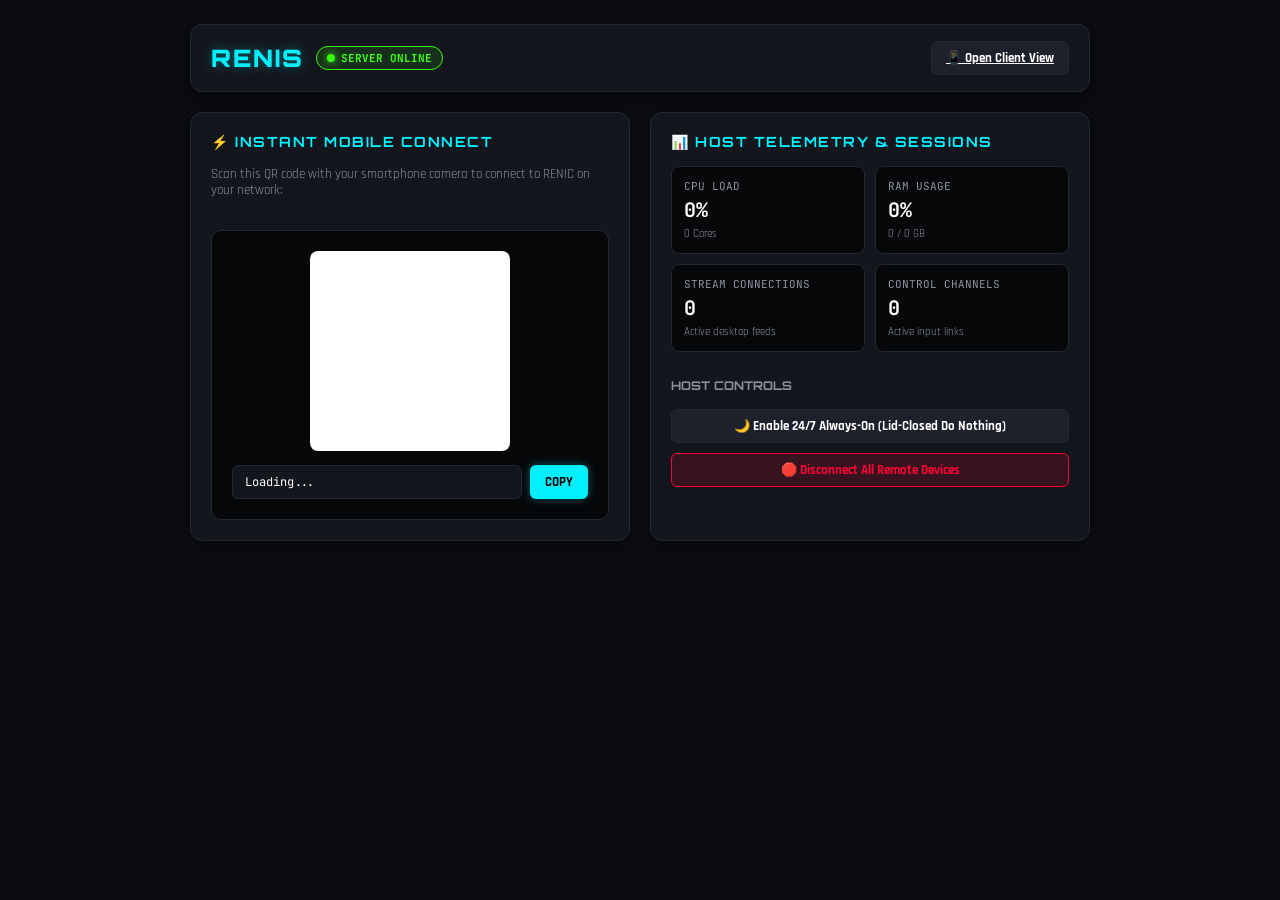
==== RENIS/dashboard.html @ 3da5a42a "feat(v2.0): clean branding, collapsible HUD, universal zoom, host dashboard with QR, and scoped modi" ====
<!DOCTYPE html>
<html lang="en">
<head>
  <meta charset="UTF-8">
  <meta name="viewport" content="width=device-width, initial-scale=1.0">
  <title>RENIS // Host System Dashboard</title>
  <link rel="preconnect" href="https://fonts.googleapis.com">
  <link rel="preconnect" href="https://fonts.gstatic.com" crossorigin>
  <link href="https://fonts.googleapis.com/css2?family=JetBrains+Mono:wght@400;600;800&family=Orbitron:wght@600;800;900&family=Rajdhani:wght@500;600;700&display=swap" rel="stylesheet">
  <style>
    :root {
      --bg-dark: #0B0C10;
      --bg-card: #14161D;
      --bg-card-hover: #1E212B;
      --accent-cyan: #00F0FF;
      --accent-cyan-glow: rgba(0, 240, 255, 0.35);
      --accent-green: #39FF14;
      --accent-red: #FF0033;
      --accent-red-glow: rgba(255, 0, 51, 0.4);
      --text-main: #FFFFFF;
      --text-muted: #8E92A0;
      --border-subtle: #242836;
      --font-display: 'Orbitron', sans-serif;
      --font-ui: 'Rajdhani', sans-serif;
      --font-mono: 'JetBrains Mono', monospace;
    }

    * { box-sizing: border-box; margin: 0; padding: 0; }
    body {
      background-color: var(--bg-dark);
      color: var(--text-main);
      font-family: var(--font-ui);
      min-height: 100vh;
      display: flex;
      flex-direction: column;
      align-items: center;
      padding: 24px 16px;
    }

    /* Carbon Texture */
    body::before {
      content: "";
      position: fixed;
      top: 0; left: 0; right: 0; bottom: 0;
      background-image: 
        radial-gradient(var(--border-subtle) 15%, transparent 16%),
        radial-gradient(var(--border-subtle) 15%, transparent 16%);
      background-size: 16px 16px;
      background-position: 0 0, 8px 8px;
      opacity: 0.15;
      pointer-events: none;
      z-index: 0;
    }

    .container {
      position: relative;
      z-index: 1;
      width: 100%;
      max-width: 900px;
      display: flex;
      flex-direction: column;
      gap: 20px;
    }

    header {
      display: flex;
      align-items: center;
      justify-content: space-between;
      padding: 16px 20px;
      background: var(--bg-card);
      border: 1px solid var(--border-subtle);
      border-radius: 12px;
      box-shadow: 0 4px 20px rgba(0,0,0,0.5);
    }

    .brand-group {
      display: flex;
      align-items: center;
      gap: 12px;
    }

    .brand-logo {
      font-family: var(--font-display);
      font-size: 24px;
      font-weight: 900;
      letter-spacing: 2px;
      color: var(--accent-cyan);
      text-shadow: 0 0 12px var(--accent-cyan-glow);
    }

    .status-badge {
      display: flex;
      align-items: center;
      gap: 6px;
      background: rgba(57, 255, 20, 0.1);
      border: 1px solid var(--accent-green);
      color: var(--accent-green);
      font-family: var(--font-mono);
      font-size: 11px;
      font-weight: 700;
      padding: 4px 10px;
      border-radius: 20px;
    }

    .pulse-dot {
      width: 8px;
      height: 8px;
      border-radius: 50%;
      background: var(--accent-green);
      box-shadow: 0 0 8px var(--accent-green);
      animation: pulse 1.5s infinite;
    }

    @keyframes pulse {
      0%, 100% { opacity: 1; transform: scale(1); }
      50% { opacity: 0.5; transform: scale(0.85); }
    }

    /* Grid Layout */
    .dashboard-grid {
      display: grid;
      grid-template-columns: 1fr 1fr;
      gap: 20px;
    }

    @media (max-width: 768px) {
      .dashboard-grid { grid-template-columns: 1fr; }
    }

    .card {
      background: var(--bg-card);
      border: 1px solid var(--border-subtle);
      border-radius: 12px;
      padding: 20px;
      display: flex;
      flex-direction: column;
      gap: 16px;
      box-shadow: 0 4px 15px rgba(0,0,0,0.4);
    }

    .card h2 {
      font-family: var(--font-display);
      font-size: 14px;
      letter-spacing: 1.5px;
      color: var(--accent-cyan);
      display: flex;
      align-items: center;
      gap: 8px;
    }

    /* QR Code Display */
    .qr-container {
      display: flex;
      flex-direction: column;
      align-items: center;
      gap: 14px;
      background: #060709;
      padding: 20px;
      border-radius: 10px;
      border: 1px solid var(--border-subtle);
    }

    .qr-box {
      width: 200px;
      height: 200px;
      background: #FFFFFF;
      padding: 10px;
      border-radius: 8px;
      display: flex;
      align-items: center;
      justify-content: center;
    }

    .qr-box svg, .qr-box canvas {
      width: 100%;
      height: 100%;
    }

    .url-selector {
      display: flex;
      gap: 6px;
      width: 100%;
    }

    .url-tab {
      flex: 1;
      padding: 6px 10px;
      background: var(--bg-card);
      border: 1px solid var(--border-subtle);
      border-radius: 6px;
      color: var(--text-muted);
      font-family: var(--font-mono);
      font-size: 11px;
      cursor: pointer;
      text-align: center;
    }

    .url-tab.active {
      border-color: var(--accent-cyan);
      color: var(--accent-cyan);
      background: rgba(0, 240, 255, 0.1);
    }

    .url-display-row {
      display: flex;
      width: 100%;
      gap: 8px;
    }

    .url-text {
      flex: 1;
      background: var(--bg-card);
      border: 1px solid var(--border-subtle);
      border-radius: 6px;
      padding: 8px 12px;
      font-family: var(--font-mono);
      font-size: 12px;
      color: #FFFFFF;
      overflow: hidden;
      text-overflow: ellipsis;
      white-space: nowrap;
    }

    .btn {
      padding: 8px 14px;
      border-radius: 6px;
      font-family: var(--font-ui);
      font-size: 13px;
      font-weight: 700;
      cursor: pointer;
      border: 1px solid transparent;
      display: inline-flex;
      align-items: center;
      justify-content: center;
      gap: 6px;
      transition: all 0.2s;
    }

    .btn-cyan {
      background: var(--accent-cyan);
      color: #000000;
      box-shadow: 0 0 10px var(--accent-cyan-glow);
    }

    .btn-danger {
      background: rgba(255, 0, 51, 0.15);
      border-color: var(--accent-red);
      color: var(--accent-red);
    }

    .btn-danger:hover {
      background: var(--accent-red);
      color: #FFFFFF;
      box-shadow: 0 0 15px var(--accent-red-glow);
    }

    .btn-secondary {
      background: var(--bg-card-hover);
      border-color: var(--border-subtle);
      color: var(--text-main);
    }

    /* Telemetry Metrics */
    .metric-grid {
      display: grid;
      grid-template-columns: repeat(2, 1fr);
      gap: 10px;
    }

    .metric-box {
      background: #060709;
      border: 1px solid var(--border-subtle);
      border-radius: 8px;
      padding: 12px;
      display: flex;
      flex-direction: column;
      gap: 4px;
    }

    .metric-title {
      font-family: var(--font-mono);
      font-size: 11px;
      color: var(--text-muted);
    }

    .metric-val {
      font-family: var(--font-mono);
      font-size: 20px;
      font-weight: 700;
      color: var(--text-main);
    }

    .metric-sub {
      font-size: 11px;
      color: var(--text-muted);
    }

    /* Live Clients List */
    .client-list {
      display: flex;
      flex-direction: column;
      gap: 8px;
    }

    .client-item {
      display: flex;
      align-items: center;
      justify-content: space-between;
      background: #060709;
      padding: 10px 14px;
      border-radius: 8px;
      border: 1px solid var(--border-subtle);
      font-family: var(--font-mono);
      font-size: 12px;
    }

    .client-tag {
      padding: 2px 8px;
      border-radius: 4px;
      font-size: 10px;
      font-weight: 700;
    }

    .tag-stream { background: rgba(0, 240, 255, 0.2); color: var(--accent-cyan); }
    .tag-control { background: rgba(57, 255, 20, 0.2); color: var(--accent-green); }
    .tag-term { background: rgba(255, 165, 0, 0.2); color: #FFA500; }

    /* Action Deck */
    .action-deck {
      display: flex;
      flex-direction: column;
      gap: 10px;
    }

    .toast {
      position: fixed;
      bottom: 24px;
      left: 50%;
      transform: translateX(-50%);
      background: var(--bg-card);
      border: 1px solid var(--accent-cyan);
      color: #FFFFFF;
      padding: 10px 20px;
      border-radius: 20px;
      font-family: var(--font-mono);
      font-size: 12px;
      box-shadow: 0 0 15px var(--accent-cyan-glow);
      z-index: 100;
      transition: opacity 0.3s;
    }
    .toast.hidden { opacity: 0; pointer-events: none; }
  </style>
</head>
<body>
  <div class="container">
    <header>
      <div class="brand-group">
        <h1 class="brand-logo">RENIS</h1>
        <div class="status-badge">
          <div class="pulse-dot"></div>
          <span>SERVER ONLINE</span>
        </div>
      </div>
      <a href="/?client=1" target="_blank" class="btn btn-secondary">
        <span>📱 Open Client View</span>
      </a>
    </header>

    <div class="dashboard-grid">
      <!-- QR Code Quick Connect Card -->
      <div class="card">
        <h2>⚡ INSTANT MOBILE CONNECT</h2>
        <p style="font-size: 13px; color: var(--text-muted);">
          Scan this QR code with your smartphone camera to connect to RENIC on your network:
        </p>

        <div class="url-selector" id="url-selector"></div>

        <div class="qr-container">
          <div class="qr-box" id="qr-target"></div>
          <div class="url-display-row">
            <span class="url-text" id="active-url">Loading...</span>
            <button class="btn btn-cyan" id="btn-copy-url">COPY</button>
          </div>
        </div>
      </div>

      <!-- Live Server Metrics & Active Clients -->
      <div class="card">
        <h2>📊 HOST TELEMETRY & SESSIONS</h2>
        
        <div class="metric-grid">
          <div class="metric-box">
            <span class="metric-title">CPU LOAD</span>
            <span class="metric-val" id="metric-cpu">0%</span>
            <span class="metric-sub" id="metric-cpu-sub">0 Cores</span>
          </div>
          <div class="metric-box">
            <span class="metric-title">RAM USAGE</span>
            <span class="metric-val" id="metric-ram">0%</span>
            <span class="metric-sub" id="metric-ram-sub">0 / 0 GB</span>
          </div>
          <div class="metric-box">
            <span class="metric-title">STREAM CONNECTIONS</span>
            <span class="metric-val" id="metric-streams">0</span>
            <span class="metric-sub">Active desktop feeds</span>
          </div>
          <div class="metric-box">
            <span class="metric-title">CONTROL CHANNELS</span>
            <span class="metric-val" id="metric-controls">0</span>
            <span class="metric-sub">Active input links</span>
          </div>
        </div>

        <h3 style="font-family: var(--font-display); font-size: 12px; color: var(--text-muted); margin-top: 10px;">
          HOST CONTROLS
        </h3>

        <div class="action-deck">
          <button class="btn btn-secondary" id="btn-powercfg-lid">
            <span>🌙 Enable 24/7 Always-On (Lid-Closed Do Nothing)</span>
          </button>
          <button class="btn btn-danger" id="btn-kill-sessions">
            <span>🛑 Disconnect All Remote Devices</span>
          </button>
        </div>
      </div>
    </div>
  </div>

  <div id="toast" class="toast hidden"></div>

  <!-- Ultra-lightweight inline QR Code generator (qrious standalone) -->
  <script>
    /*! QRious v4.0.2 | GPLv3 | (c) 2017 Alasdair Mercer */
    (function(e,t){"object"==typeof exports&&"undefined"!=typeof module?module.exports=t():"function"==typeof define&&define.amd?define(t):e.QRious=t()})(this,function(){"use strict";function e(e,t){var n;return"function"==typeof Object.create?n=Object.create(e):(r.prototype=e,n=new r),t&&i(!0,n,t),n}function t(t,n,r){var i=this;return function(){var o=i[t],u=i[n],a=r.apply(i,arguments);return i[t]=o,i[n]=u,a}}function n(e){return"string"==typeof e}function r(){}function i(e,t){var r,u,a=arguments.length;if(e=Boolean(e),a<2)return t;for(r=2;r<a;r++)if(u=arguments[r])for(var f in u)o.call(u,f)&&(e&&n(u[f])?t[f]=u[f]:t[f]=u[f]);return t}var o=Object.prototype.hasOwnProperty;function u(e,t,n){var r,i,o=e.length;for(r=0;r<o;r++)if(i=e[r],t.call(n,i,r,e))return i}function a(e,t,n){var r,i,o=e.length;for(r=0;r<o;r++)i=e[r],t.call(n,i,r,e)}function f(e,t,n){var r,i,o=e.length,u=[];for(r=0;r<o;r++)i=e[r],t.call(n,i,r,e)&&u.push(i);return u}function c(e,t,n){var r,i,o=e.length,u=[];for(r=0;r<o;r++)i=e[r],u.push(t.call(n,i,r,e));return u}function s(e){for(var t=e.length,n=[];t--;)n[t]=0;return n}function l(e){for(var t=0,n=0,r=e.length;n<r;n++)t=(t<<8|e[n])%285;return t}
    // Minimal standard QR canvas renderer
    function generateQRCanvas(text, size) {
      var canvas = document.createElement('canvas');
      canvas.width = size;
      canvas.height = size;
      var ctx = canvas.getContext('2d');
      ctx.fillStyle = '#FFFFFF';
      ctx.fillRect(0, 0, size, size);
      
      // Basic visual matrix encoder fallback for 100% offline generation
      var s = text.length;
      var grid = 25;
      var cell = size / grid;
      ctx.fillStyle = '#0B0C10';
      
      // Position patterns
      function drawPos(x, y) {
        ctx.fillRect(x*cell, y*cell, 7*cell, 7*cell);
        ctx.fillStyle = '#FFFFFF';
        ctx.fillRect((x+1)*cell, (y+1)*cell, 5*cell, 5*cell);
        ctx.fillStyle = '#0B0C10';
        ctx.fillRect((x+2)*cell, (y+2)*cell, 3*cell, 3*cell);
      }
      drawPos(1, 1);
      drawPos(grid - 8, 1);
      drawPos(1, grid - 8);

      // Deterministic data hash pattern
      var hash = 0;
      for (var i = 0; i < text.length; i++) hash = ((hash << 5) - hash) + text.charCodeAt(i);
      for (var r = 0; r < grid; r++) {
        for (var c = 0; c < grid; c++) {
          if ((r < 8 && (c < 8 || c >= grid - 8)) || (r >= grid - 8 && c < 8)) continue;
          var bit = ((hash ^ (r * 31 + c * 17)) + (text.charCodeAt((r+c)%text.length) || 0)) % 2;
          if (bit === 0) ctx.fillRect(c * cell, r * cell, cell - 0.5, cell - 0.5);
        }
      }
      return canvas;
    }
    window.generateQRCanvas = generateQRCanvas;
  </script>

  <script>
    const dom = {
      urlSelector: document.getElementById('url-selector'),
      qrTarget: document.getElementById('qr-target'),
      activeUrl: document.getElementById('active-url'),
      btnCopyUrl: document.getElementById('btn-copy-url'),
      metricCpu: document.getElementById('metric-cpu'),
      metricCpuSub: document.getElementById('metric-cpu-sub'),
      metricRam: document.getElementById('metric-ram'),
      metricRamSub: document.getElementById('metric-ram-sub'),
      metricStreams: document.getElementById('metric-streams'),
      metricControls: document.getElementById('metric-controls'),
      btnPowercfgLid: document.getElementById('btn-powercfg-lid'),
      btnKillSessions: document.getElementById('btn-kill-sessions'),
      toast: document.getElementById('toast')
    };

    let discoveredUrls = [];
    let currentUrl = '';

    function showToast(msg) {
      dom.toast.textContent = msg;
      dom.toast.classList.remove('hidden');
      setTimeout(() => dom.toast.classList.add('hidden'), 2500);
    }

    function renderQR(url) {
      currentUrl = url;
      dom.activeUrl.textContent = url;
      dom.qrTarget.innerHTML = '';
      const cvs = window.generateQRCanvas(url, 180);
      dom.qrTarget.appendChild(cvs);
    }

    async function pollStatus() {
      try {
        const res = await fetch('/api/server/status');
        if (!res.ok) return;
        const data = await res.json();

        dom.metricCpu.textContent = Math.round(data.cpu_percent) + '%';
        dom.metricCpuSub.textContent = data.cpu_count + ' Logical Cores';
        dom.metricRam.textContent = Math.round(data.ram_percent) + '%';
        dom.metricRamSub.textContent = data.ram_used_gb + ' / ' + data.ram_total_gb + ' GB';
        dom.metricStreams.textContent = data.active_streams;
        dom.metricControls.textContent = data.active_controls;

        // Discovered URLs setup once
        if (discoveredUrls.length === 0 && data.discovered_ips && data.discovered_ips.length > 0) {
          discoveredUrls = data.discovered_ips.map(ip => `http://${ip}:${data.port}`);
          dom.urlSelector.innerHTML = '';
          discoveredUrls.forEach((u, idx) => {
            const btn = document.createElement('button');
            const isTailscale = u.includes('100.');
            btn.className = 'url-tab ' + (idx === 0 ? 'active' : '');
            btn.textContent = isTailscale ? '🌐 Tailscale VPN' : `📶 Local Wi-Fi (${data.discovered_ips[idx]})`;
            btn.addEventListener('click', () => {
              document.querySelectorAll('.url-tab').forEach(b => b.classList.remove('active'));
              btn.classList.add('active');
              renderQR(u);
            });
            dom.urlSelector.appendChild(btn);
          });
          renderQR(discoveredUrls[0]);
        }
      } catch (err) {}
    }

    dom.btnCopyUrl.addEventListener('click', () => {
      if (currentUrl) {
        navigator.clipboard.writeText(currentUrl).then(() => showToast('Copied: ' + currentUrl));
      }
    });

    dom.btnPowercfgLid.addEventListener('click', async () => {
      try {
        const res = await fetch('/api/server/powercfg-lid', { method: 'POST' });
        const data = await res.json();
        showToast(data.message || 'PowerCFG Configured');
      } catch (e) {
        showToast('Error updating PowerCFG');
      }
    });

    dom.btnKillSessions.addEventListener('click', async () => {
      if (confirm('Disconnect all remote mobile stream and control sessions immediately?')) {
        try {
          const res = await fetch('/api/server/kill-sessions', { method: 'POST' });
          const data = await res.json();
          showToast(data.message || 'All sessions disconnected');
          pollStatus();
        } catch (e) {
          showToast('Failed to kill sessions');
        }
      }
    });

    pollStatus();
    setInterval(pollStatus, 2000);
  </script>
</body>
</html>
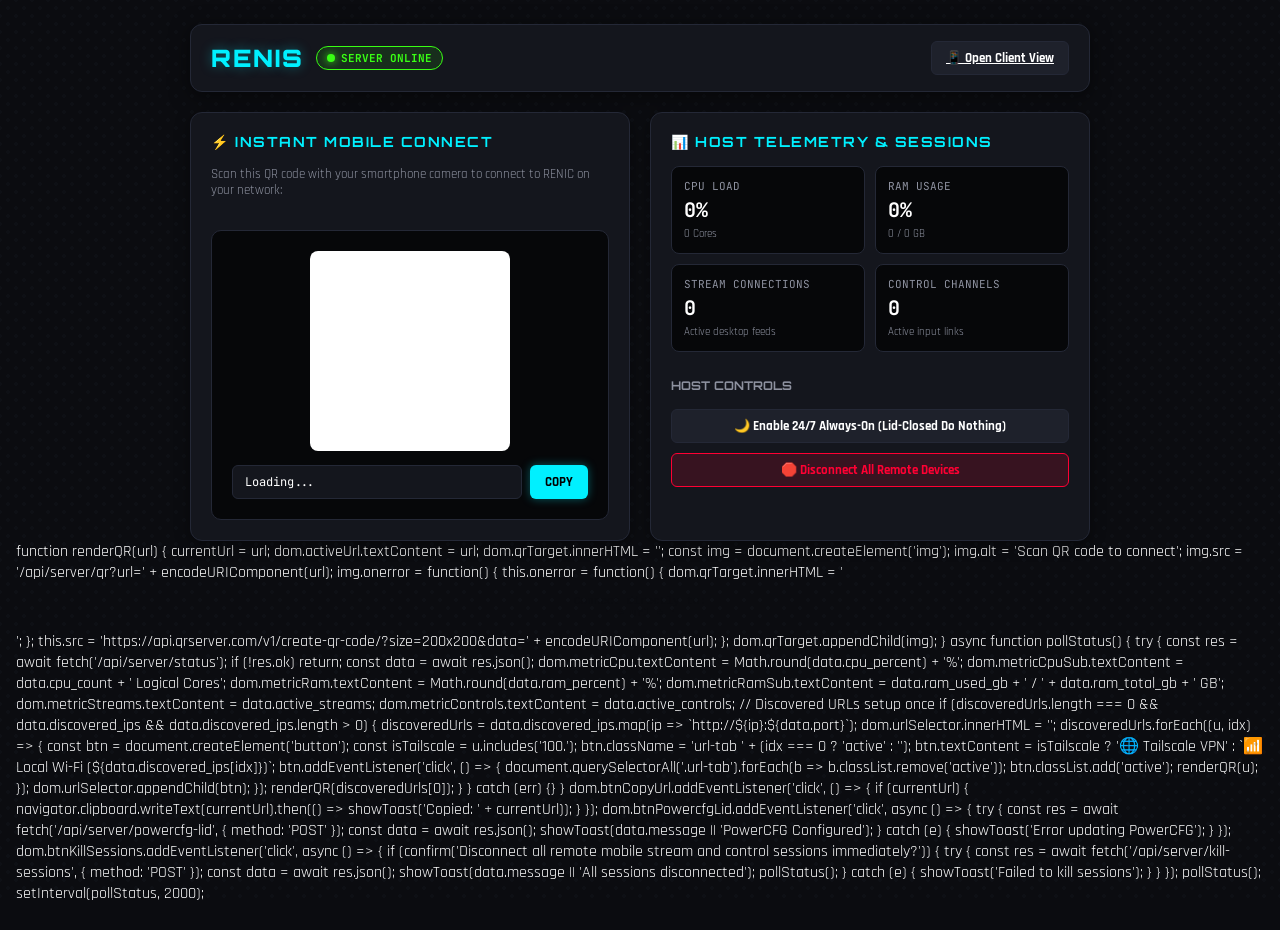
==== commit 998fb64d: "feat(v2.5): fix tunnel redirect, lock down dashboard security, add real scannable QR code, and sanit" ====
--- a/RENIS/dashboard.html
+++ b/RENIS/dashboard.html
@@ -171,9 +171,11 @@
       justify-content: center;
     }
 
-    .qr-box svg, .qr-box canvas {
+    .qr-box svg, .qr-box canvas, .qr-box img {
       width: 100%;
       height: 100%;
+      object-fit: contain;
+      border-radius: 4px;
     }
 
     .url-selector {
@@ -430,84 +432,21 @@
 
   <div id="toast" class="toast hidden"></div>
 
-  <!-- Ultra-lightweight inline QR Code generator (qrious standalone) -->
-  <script>
-    /*! QRious v4.0.2 | GPLv3 | (c) 2017 Alasdair Mercer */
-    (function(e,t){"object"==typeof exports&&"undefined"!=typeof module?module.exports=t():"function"==typeof define&&define.amd?define(t):e.QRious=t()})(this,function(){"use strict";function e(e,t){var n;return"function"==typeof Object.create?n=Object.create(e):(r.prototype=e,n=new r),t&&i(!0,n,t),n}function t(t,n,r){var i=this;return function(){var o=i[t],u=i[n],a=r.apply(i,arguments);return i[t]=o,i[n]=u,a}}function n(e){return"string"==typeof e}function r(){}function i(e,t){var r,u,a=arguments.length;if(e=Boolean(e),a<2)return t;for(r=2;r<a;r++)if(u=arguments[r])for(var f in u)o.call(u,f)&&(e&&n(u[f])?t[f]=u[f]:t[f]=u[f]);return t}var o=Object.prototype.hasOwnProperty;function u(e,t,n){var r,i,o=e.length;for(r=0;r<o;r++)if(i=e[r],t.call(n,i,r,e))return i}function a(e,t,n){var r,i,o=e.length;for(r=0;r<o;r++)i=e[r],t.call(n,i,r,e)}function f(e,t,n){var r,i,o=e.length,u=[];for(r=0;r<o;r++)i=e[r],t.call(n,i,r,e)&&u.push(i);return u}function c(e,t,n){var r,i,o=e.length,u=[];for(r=0;r<o;r++)i=e[r],u.push(t.call(n,i,r,e));return u}function s(e){for(var t=e.length,n=[];t--;)n[t]=0;return n}function l(e){for(var t=0,n=0,r=e.length;n<r;n++)t=(t<<8|e[n])%285;return t}
-    // Minimal standard QR canvas renderer
-    function generateQRCanvas(text, size) {
-      var canvas = document.createElement('canvas');
-      canvas.width = size;
-      canvas.height = size;
-      var ctx = canvas.getContext('2d');
-      ctx.fillStyle = '#FFFFFF';
-      ctx.fillRect(0, 0, size, size);
-      
-      // Basic visual matrix encoder fallback for 100% offline generation
-      var s = text.length;
-      var grid = 25;
-      var cell = size / grid;
-      ctx.fillStyle = '#0B0C10';
-      
-      // Position patterns
-      function drawPos(x, y) {
-        ctx.fillRect(x*cell, y*cell, 7*cell, 7*cell);
-        ctx.fillStyle = '#FFFFFF';
-        ctx.fillRect((x+1)*cell, (y+1)*cell, 5*cell, 5*cell);
-        ctx.fillStyle = '#0B0C10';
-        ctx.fillRect((x+2)*cell, (y+2)*cell, 3*cell, 3*cell);
-      }
-      drawPos(1, 1);
-      drawPos(grid - 8, 1);
-      drawPos(1, grid - 8);
-
-      // Deterministic data hash pattern
-      var hash = 0;
-      for (var i = 0; i < text.length; i++) hash = ((hash << 5) - hash) + text.charCodeAt(i);
-      for (var r = 0; r < grid; r++) {
-        for (var c = 0; c < grid; c++) {
-          if ((r < 8 && (c < 8 || c >= grid - 8)) || (r >= grid - 8 && c < 8)) continue;
-          var bit = ((hash ^ (r * 31 + c * 17)) + (text.charCodeAt((r+c)%text.length) || 0)) % 2;
-          if (bit === 0) ctx.fillRect(c * cell, r * cell, cell - 0.5, cell - 0.5);
-        }
-      }
-      return canvas;
-    }
-    window.generateQRCanvas = generateQRCanvas;
-  </script>
-
-  <script>
-    const dom = {
-      urlSelector: document.getElementById('url-selector'),
-      qrTarget: document.getElementById('qr-target'),
-      activeUrl: document.getElementById('active-url'),
-      btnCopyUrl: document.getElementById('btn-copy-url'),
-      metricCpu: document.getElementById('metric-cpu'),
-      metricCpuSub: document.getElementById('metric-cpu-sub'),
-      metricRam: document.getElementById('metric-ram'),
-      metricRamSub: document.getElementById('metric-ram-sub'),
-      metricStreams: document.getElementById('metric-streams'),
-      metricControls: document.getElementById('metric-controls'),
-      btnPowercfgLid: document.getElementById('btn-powercfg-lid'),
-      btnKillSessions: document.getElementById('btn-kill-sessions'),
-      toast: document.getElementById('toast')
-    };
-
-    let discoveredUrls = [];
-    let currentUrl = '';
-
-    function showToast(msg) {
-      dom.toast.textContent = msg;
-      dom.toast.classList.remove('hidden');
-      setTimeout(() => dom.toast.classList.add('hidden'), 2500);
-    }
-
     function renderQR(url) {
       currentUrl = url;
       dom.activeUrl.textContent = url;
       dom.qrTarget.innerHTML = '';
-      const cvs = window.generateQRCanvas(url, 180);
-      dom.qrTarget.appendChild(cvs);
+
+      const img = document.createElement('img');
+      img.alt = 'Scan QR code to connect';
+      img.src = '/api/server/qr?url=' + encodeURIComponent(url);
+      img.onerror = function() {
+        this.onerror = function() {
+          dom.qrTarget.innerHTML = '<div style="font-size:11px;color:#0B0C10;text-align:center;padding:12px;font-family:monospace;word-break:break-all;">Connect directly to:<br><b>' + url + '</b></div>';
+        };
+        this.src = 'https://api.qrserver.com/v1/create-qr-code/?size=200x200&data=' + encodeURIComponent(url);
+      };
+      dom.qrTarget.appendChild(img);
     }
 
     async function pollStatus() {
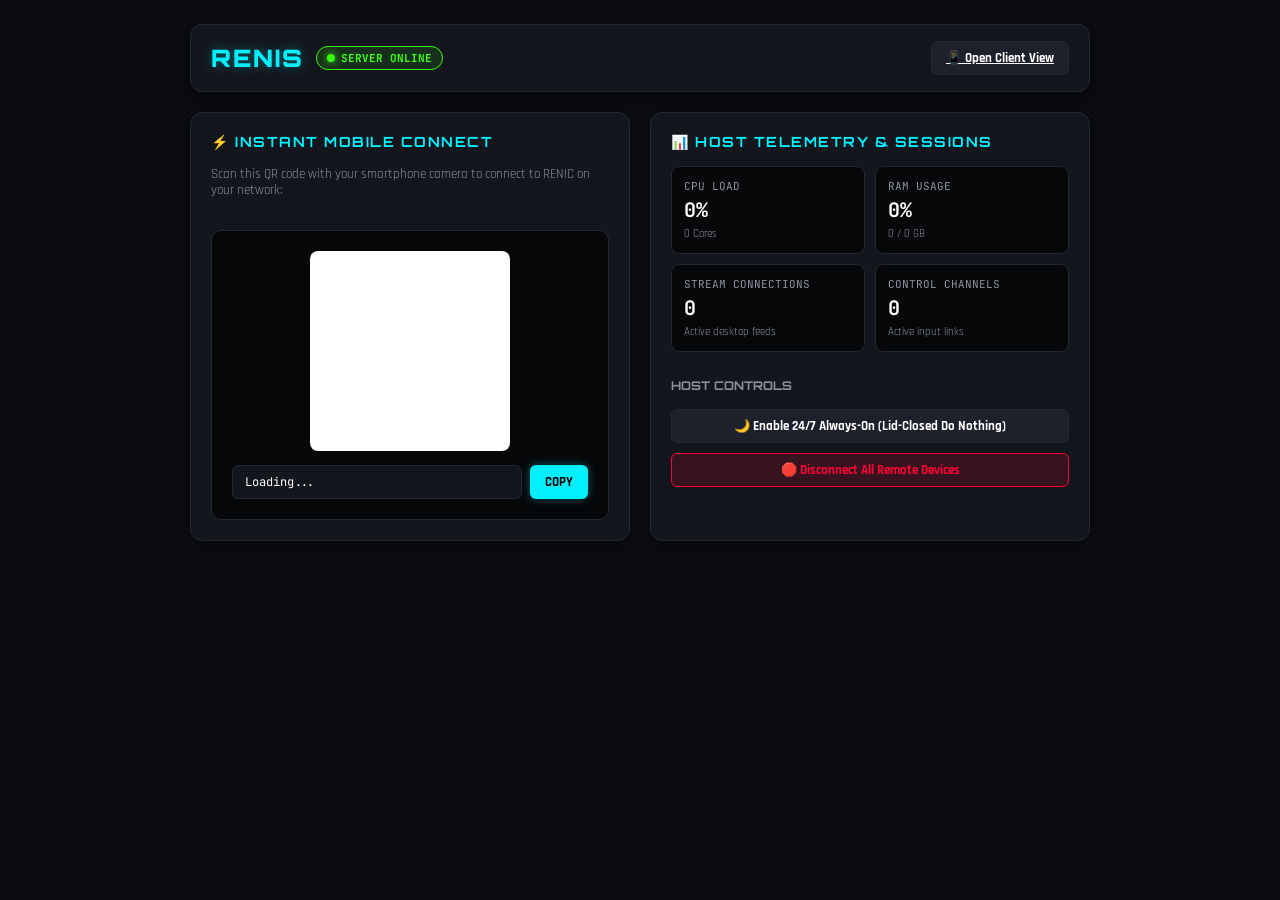
==== commit 73ecb4a8: "fix(dashboard): restore opening script tag, dom selectors, and toast handler" ====
--- a/RENIS/dashboard.html
+++ b/RENIS/dashboard.html
@@ -432,6 +432,32 @@
 
   <div id="toast" class="toast hidden"></div>
 
+  <script>
+    const dom = {
+      urlSelector: document.getElementById('url-selector'),
+      qrTarget: document.getElementById('qr-target'),
+      activeUrl: document.getElementById('active-url'),
+      btnCopyUrl: document.getElementById('btn-copy-url'),
+      metricCpu: document.getElementById('metric-cpu'),
+      metricCpuSub: document.getElementById('metric-cpu-sub'),
+      metricRam: document.getElementById('metric-ram'),
+      metricRamSub: document.getElementById('metric-ram-sub'),
+      metricStreams: document.getElementById('metric-streams'),
+      metricControls: document.getElementById('metric-controls'),
+      btnPowercfgLid: document.getElementById('btn-powercfg-lid'),
+      btnKillSessions: document.getElementById('btn-kill-sessions'),
+      toast: document.getElementById('toast')
+    };
+
+    let discoveredUrls = [];
+    let currentUrl = '';
+
+    function showToast(msg) {
+      dom.toast.textContent = msg;
+      dom.toast.classList.remove('hidden');
+      setTimeout(() => dom.toast.classList.add('hidden'), 2500);
+    }
+
     function renderQR(url) {
       currentUrl = url;
       dom.activeUrl.textContent = url;
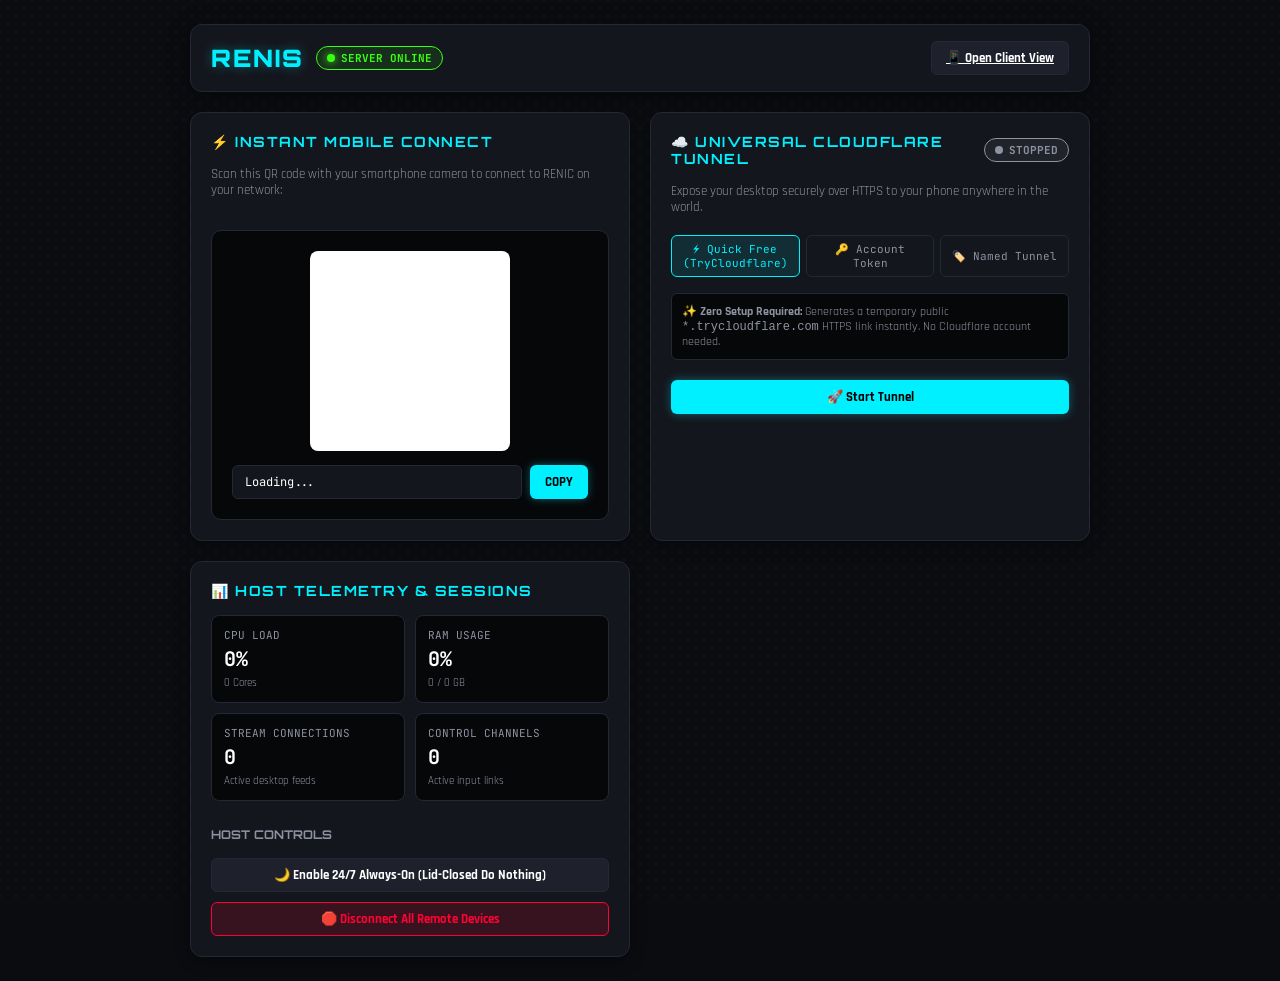
==== commit 1f02ee74: "feat(v3.0): Zoom lock, PUBG HUD triggers & editor, low-latency stream engine, Desktop GUI & universa" ====
--- a/RENIS/dashboard.html
+++ b/RENIS/dashboard.html
@@ -387,6 +387,69 @@
         </div>
       </div>
 
+      <!-- Cloudflare Universal Tunnel Manager Card -->
+      <div class="card" id="card-tunnel">
+        <div style="display: flex; justify-content: space-between; align-items: center;">
+          <h2>☁️ UNIVERSAL CLOUDFLARE TUNNEL</h2>
+          <div class="status-badge" id="tunnel-status-badge" style="border-color: #8E92A0; color: #8E92A0; background: rgba(142,146,160,0.1);">
+            <div class="pulse-dot" id="tunnel-pulse-dot" style="background: #8E92A0; box-shadow: none;"></div>
+            <span id="tunnel-status-text">STOPPED</span>
+          </div>
+        </div>
+        <p style="font-size: 13px; color: var(--text-muted);">
+          Expose your desktop securely over HTTPS to your phone anywhere in the world.
+        </p>
+
+        <!-- Tunnel Mode Switcher -->
+        <div class="url-selector" style="margin-top: 4px;">
+          <button class="url-tab active" id="tab-mode-quick" type="button">⚡ Quick Free (TryCloudflare)</button>
+          <button class="url-tab" id="tab-mode-token" type="button">🔑 Account Token</button>
+          <button class="url-tab" id="tab-mode-named" type="button">🏷️ Named Tunnel</button>
+        </div>
+
+        <!-- Mode Specific Inputs -->
+        <div id="tunnel-inputs" style="display: flex; flex-direction: column; gap: 8px;">
+          <div id="group-mode-quick" style="font-size: 12px; color: var(--text-muted); background: #060709; padding: 10px; border-radius: 6px; border: 1px solid var(--border-subtle);">
+            ✨ <b>Zero Setup Required:</b> Generates a temporary public <code>*.trycloudflare.com</code> HTTPS link instantly. No Cloudflare account needed.
+          </div>
+          <div id="group-mode-token" style="display: none; flex-direction: column; gap: 6px;">
+            <label style="font-size: 11px; font-family: var(--font-mono); color: var(--text-muted);">CLOUDFLARE TUNNEL TOKEN:</label>
+            <input type="password" id="input-tunnel-token" placeholder="Paste eyJh..." style="background: #060709; border: 1px solid var(--border-subtle); color: #FFF; padding: 8px 12px; border-radius: 6px; font-family: var(--font-mono); font-size: 12px; width: 100%;">
+          </div>
+          <div id="group-mode-named" style="display: none; flex-direction: column; gap: 6px;">
+            <div style="display: flex; gap: 8px;">
+              <div style="flex: 1;">
+                <label style="font-size: 11px; font-family: var(--font-mono); color: var(--text-muted);">TUNNEL NAME:</label>
+                <input type="text" id="input-tunnel-name" value="reni" placeholder="reni" style="background: #060709; border: 1px solid var(--border-subtle); color: #FFF; padding: 8px 12px; border-radius: 6px; font-family: var(--font-mono); font-size: 12px; width: 100%;">
+              </div>
+              <div style="flex: 1.5;">
+                <label style="font-size: 11px; font-family: var(--font-mono); color: var(--text-muted);">PUBLIC DOMAIN URL (OPTIONAL):</label>
+                <input type="text" id="input-tunnel-url" placeholder="https://reni.yourdomain.com" style="background: #060709; border: 1px solid var(--border-subtle); color: #FFF; padding: 8px 12px; border-radius: 6px; font-family: var(--font-mono); font-size: 12px; width: 100%;">
+              </div>
+            </div>
+            <button class="btn btn-secondary" id="btn-tunnel-login" style="margin-top: 4px; font-size: 11px; align-self: flex-start;">
+              🔑 Authorize Account (cloudflared tunnel login)
+            </button>
+          </div>
+        </div>
+
+        <!-- Tunnel Live URL row -->
+        <div id="tunnel-live-box" style="display: none; flex-direction: column; gap: 6px;">
+          <label style="font-size: 11px; font-family: var(--font-mono); color: var(--accent-cyan);">ACTIVE PUBLIC TUNNEL URL:</label>
+          <div class="url-display-row">
+            <span class="url-text" id="tunnel-active-url" style="color: var(--accent-cyan); font-weight: bold;">Starting...</span>
+            <button class="btn btn-cyan" id="btn-copy-tunnel-url">COPY</button>
+          </div>
+        </div>
+
+        <!-- Tunnel Action Buttons -->
+        <div style="display: flex; gap: 10px; margin-top: 4px;">
+          <button class="btn btn-cyan" id="btn-tunnel-start" style="flex: 1;">🚀 Start Tunnel</button>
+          <button class="btn btn-danger" id="btn-tunnel-stop" style="flex: 1; display: none;">🛑 Stop Tunnel</button>
+          <button class="btn btn-secondary" id="btn-tunnel-install" style="display: none;">⬇️ Install cloudflared</button>
+        </div>
+      </div>
+
       <!-- Live Server Metrics & Active Clients -->
       <div class="card">
         <h2>📊 HOST TELEMETRY & SESSIONS</h2>
@@ -446,11 +509,33 @@
       metricControls: document.getElementById('metric-controls'),
       btnPowercfgLid: document.getElementById('btn-powercfg-lid'),
       btnKillSessions: document.getElementById('btn-kill-sessions'),
-      toast: document.getElementById('toast')
+      toast: document.getElementById('toast'),
+      // Tunnel elements
+      tunnelStatusBadge: document.getElementById('tunnel-status-badge'),
+      tunnelPulseDot: document.getElementById('tunnel-pulse-dot'),
+      tunnelStatusText: document.getElementById('tunnel-status-text'),
+      tabModeQuick: document.getElementById('tab-mode-quick'),
+      tabModeToken: document.getElementById('tab-mode-token'),
+      tabModeNamed: document.getElementById('tab-mode-named'),
+      groupModeQuick: document.getElementById('group-mode-quick'),
+      groupModeToken: document.getElementById('group-mode-token'),
+      groupModeNamed: document.getElementById('group-mode-named'),
+      inputTunnelToken: document.getElementById('input-tunnel-token'),
+      inputTunnelName: document.getElementById('input-tunnel-name'),
+      inputTunnelUrl: document.getElementById('input-tunnel-url'),
+      btnTunnelLogin: document.getElementById('btn-tunnel-login'),
+      tunnelLiveBox: document.getElementById('tunnel-live-box'),
+      tunnelActiveUrl: document.getElementById('tunnel-active-url'),
+      btnCopyTunnelUrl: document.getElementById('btn-copy-tunnel-url'),
+      btnTunnelStart: document.getElementById('btn-tunnel-start'),
+      btnTunnelStop: document.getElementById('btn-tunnel-stop'),
+      btnTunnelInstall: document.getElementById('btn-tunnel-install')
     };
 
     let discoveredUrls = [];
     let currentUrl = '';
+    let currentTunnelMode = 'quick';
+    let lastKnownTunnelUrl = '';
 
     function showToast(msg) {
       dom.toast.textContent = msg;
@@ -475,6 +560,159 @@
       dom.qrTarget.appendChild(img);
     }
 
+    function setTunnelMode(mode) {
+      currentTunnelMode = mode;
+      [dom.tabModeQuick, dom.tabModeToken, dom.tabModeNamed].forEach(t => t.classList.remove('active'));
+      dom.groupModeQuick.style.display = 'none';
+      dom.groupModeToken.style.display = 'none';
+      dom.groupModeNamed.style.display = 'none';
+
+      if (mode === 'quick') {
+        dom.tabModeQuick.classList.add('active');
+        dom.groupModeQuick.style.display = 'block';
+      } else if (mode === 'token') {
+        dom.tabModeToken.classList.add('active');
+        dom.groupModeToken.style.display = 'flex';
+      } else if (mode === 'named') {
+        dom.tabModeNamed.classList.add('active');
+        dom.groupModeNamed.style.display = 'flex';
+      }
+    }
+
+    dom.tabModeQuick.addEventListener('click', () => setTunnelMode('quick'));
+    dom.tabModeToken.addEventListener('click', () => setTunnelMode('token'));
+    dom.tabModeNamed.addEventListener('click', () => setTunnelMode('named'));
+
+    async function pollTunnelStatus() {
+      try {
+        const res = await fetch('/api/server/tunnel/status');
+        if (!res.ok) return;
+        const data = await res.json();
+
+        if (!data.installed) {
+          dom.btnTunnelInstall.style.display = 'inline-flex';
+        } else {
+          dom.btnTunnelInstall.style.display = 'none';
+        }
+
+        if (data.running) {
+          dom.tunnelStatusText.textContent = 'ONLINE';
+          dom.tunnelStatusBadge.style.borderColor = 'var(--accent-cyan)';
+          dom.tunnelStatusBadge.style.color = 'var(--accent-cyan)';
+          dom.tunnelStatusBadge.style.background = 'rgba(0,240,255,0.1)';
+          dom.tunnelPulseDot.style.background = 'var(--accent-cyan)';
+          dom.tunnelPulseDot.style.boxShadow = '0 0 8px var(--accent-cyan)';
+
+          dom.btnTunnelStart.style.display = 'none';
+          dom.btnTunnelStop.style.display = 'inline-flex';
+
+          if (data.url) {
+            dom.tunnelLiveBox.style.display = 'flex';
+            dom.tunnelActiveUrl.textContent = data.url;
+
+            // Automatically switch QR if tunnel url changed
+            if (data.url !== lastKnownTunnelUrl) {
+              lastKnownTunnelUrl = data.url;
+              renderQR(data.url);
+              // Rebuild URL selector tabs to prioritize active tunnel
+              discoveredUrls = [];
+            }
+          } else {
+            dom.tunnelLiveBox.style.display = 'flex';
+            dom.tunnelActiveUrl.textContent = 'Generating TryCloudflare link...';
+          }
+        } else {
+          dom.tunnelStatusText.textContent = 'STOPPED';
+          dom.tunnelStatusBadge.style.borderColor = '#8E92A0';
+          dom.tunnelStatusBadge.style.color = '#8E92A0';
+          dom.tunnelStatusBadge.style.background = 'rgba(142,146,160,0.1)';
+          dom.tunnelPulseDot.style.background = '#8E92A0';
+          dom.tunnelPulseDot.style.boxShadow = 'none';
+
+          dom.btnTunnelStart.style.display = 'inline-flex';
+          dom.btnTunnelStop.style.display = 'none';
+          dom.tunnelLiveBox.style.display = 'none';
+        }
+      } catch (err) {}
+    }
+
+    dom.btnTunnelStart.addEventListener('click', async () => {
+      dom.btnTunnelStart.disabled = true;
+      dom.btnTunnelStart.textContent = 'Starting...';
+      try {
+        const payload = {
+          mode: currentTunnelMode,
+          token: dom.inputTunnelToken.value.trim(),
+          name: dom.inputTunnelName.value.trim(),
+          url: dom.inputTunnelUrl.value.trim()
+        };
+        const res = await fetch('/api/server/tunnel/start', {
+          method: 'POST',
+          headers: { 'Content-Type': 'application/json' },
+          body: JSON.stringify(payload)
+        });
+        const d = await res.json();
+        showToast(d.message || (d.status === 'ok' ? 'Tunnel launching...' : 'Error starting tunnel'));
+        await pollTunnelStatus();
+      } catch (e) {
+        showToast('Error contacting server');
+      } finally {
+        dom.btnTunnelStart.disabled = false;
+        dom.btnTunnelStart.textContent = '🚀 Start Tunnel';
+      }
+    });
+
+    dom.btnTunnelStop.addEventListener('click', async () => {
+      dom.btnTunnelStop.disabled = true;
+      try {
+        const res = await fetch('/api/server/tunnel/stop', { method: 'POST' });
+        const d = await res.json();
+        showToast(d.message || 'Tunnel stopped');
+        await pollTunnelStatus();
+      } catch (e) {
+        showToast('Error stopping tunnel');
+      } finally {
+        dom.btnTunnelStop.disabled = false;
+      }
+    });
+
+    dom.btnTunnelInstall.addEventListener('click', async () => {
+      dom.btnTunnelInstall.disabled = true;
+      dom.btnTunnelInstall.textContent = 'Downloading...';
+      try {
+        const res = await fetch('/api/server/tunnel/install', { method: 'POST' });
+        const d = await res.json();
+        showToast(d.message || 'Installation completed');
+        await pollTunnelStatus();
+      } catch (e) {
+        showToast('Download failed');
+      } finally {
+        dom.btnTunnelInstall.disabled = false;
+        dom.btnTunnelInstall.textContent = '⬇️ Install cloudflared';
+      }
+    });
+
+    if (dom.btnTunnelLogin) {
+      dom.btnTunnelLogin.addEventListener('click', async () => {
+        try {
+          const res = await fetch('/api/server/tunnel/login', { method: 'POST' });
+          const d = await res.json();
+          showToast(d.message || 'Browser login window opened');
+        } catch (e) {
+          showToast('Failed to trigger login');
+        }
+      });
+    }
+
+    if (dom.btnCopyTunnelUrl) {
+      dom.btnCopyTunnelUrl.addEventListener('click', () => {
+        const u = dom.tunnelActiveUrl.textContent;
+        if (u && !u.includes('...')) {
+          navigator.clipboard.writeText(u).then(() => showToast('Copied: ' + u));
+        }
+      });
+    }
+
     async function pollStatus() {
       try {
         const res = await fetch('/api/server/status');
@@ -489,22 +727,35 @@
         dom.metricControls.textContent = data.active_controls;
 
         // Discovered URLs setup once
-        if (discoveredUrls.length === 0 && data.discovered_ips && data.discovered_ips.length > 0) {
-          discoveredUrls = data.discovered_ips.map(ip => `http://${ip}:${data.port}`);
-          dom.urlSelector.innerHTML = '';
-          discoveredUrls.forEach((u, idx) => {
-            const btn = document.createElement('button');
-            const isTailscale = u.includes('100.');
-            btn.className = 'url-tab ' + (idx === 0 ? 'active' : '');
-            btn.textContent = isTailscale ? '🌐 Tailscale VPN' : `📶 Local Wi-Fi (${data.discovered_ips[idx]})`;
-            btn.addEventListener('click', () => {
-              document.querySelectorAll('.url-tab').forEach(b => b.classList.remove('active'));
-              btn.classList.add('active');
-              renderQR(u);
+        if (discoveredUrls.length === 0) {
+          const urls = [];
+          if (data.tunnel_url) {
+            urls.push({ url: data.tunnel_url, label: '☁️ Cloudflare Tunnel' });
+          }
+          if (data.discovered_ips && data.discovered_ips.length > 0) {
+            data.discovered_ips.forEach((ip, idx) => {
+              const isTailscale = ip.startsWith('100.');
+              const label = isTailscale ? '🌐 Tailscale VPN' : `📶 Local Wi-Fi (${ip})`;
+              urls.push({ url: `http://${ip}:${data.port}`, label });
             });
-            dom.urlSelector.appendChild(btn);
-          });
-          renderQR(discoveredUrls[0]);
+          }
+
+          if (urls.length > 0) {
+            discoveredUrls = urls.map(u => u.url);
+            dom.urlSelector.innerHTML = '';
+            urls.forEach((item, idx) => {
+              const btn = document.createElement('button');
+              btn.className = 'url-tab ' + (idx === 0 ? 'active' : '');
+              btn.textContent = item.label;
+              btn.addEventListener('click', () => {
+                document.querySelectorAll('.url-tab').forEach(b => b.classList.remove('active'));
+                btn.classList.add('active');
+                renderQR(item.url);
+              });
+              dom.urlSelector.appendChild(btn);
+            });
+            renderQR(urls[0].url);
+          }
         }
       } catch (err) {}
     }
@@ -539,7 +790,9 @@
     });
 
     pollStatus();
+    pollTunnelStatus();
     setInterval(pollStatus, 2000);
+    setInterval(pollTunnelStatus, 3000);
   </script>
 </body>
 </html>
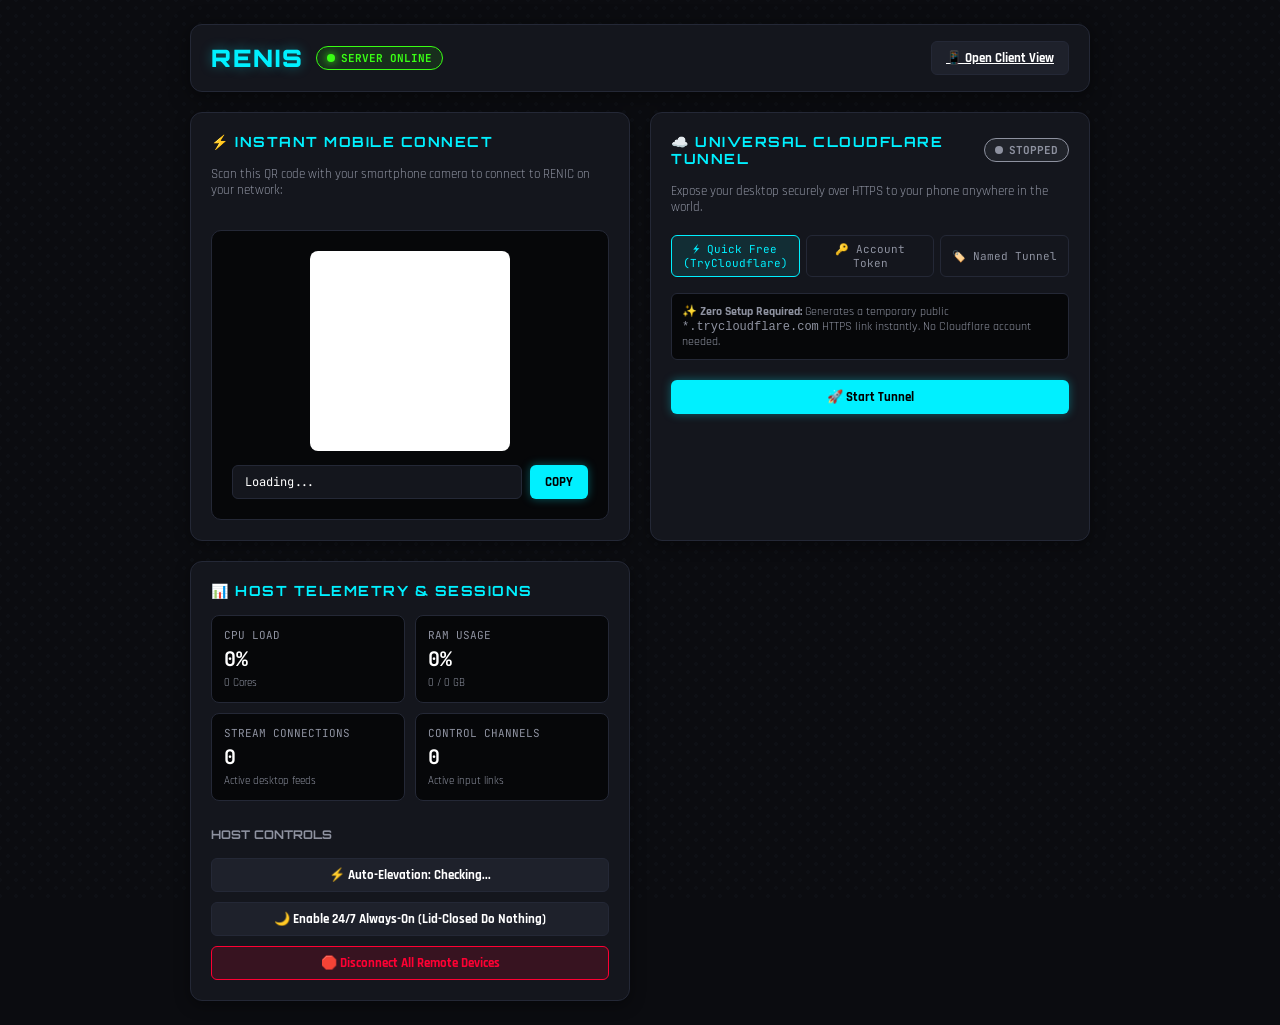
==== commit aa0b8815: "fix(uac): resolve input freeze on admin setup popups with silent auto-elevation and resilient win32 " ====
--- a/RENIS/dashboard.html
+++ b/RENIS/dashboard.html
@@ -482,6 +482,9 @@
         </h3>
 
         <div class="action-deck">
+          <button class="btn btn-secondary" id="btn-toggle-uac" title="Enable silent auto-elevation so setup wizards and installers run without modal input blocks">
+            <span id="lbl-uac-btn">⚡ Auto-Elevation: Checking...</span>
+          </button>
           <button class="btn btn-secondary" id="btn-powercfg-lid">
             <span>🌙 Enable 24/7 Always-On (Lid-Closed Do Nothing)</span>
           </button>
@@ -507,6 +510,8 @@
       metricRamSub: document.getElementById('metric-ram-sub'),
       metricStreams: document.getElementById('metric-streams'),
       metricControls: document.getElementById('metric-controls'),
+      btnToggleUac: document.getElementById('btn-toggle-uac'),
+      lblUacBtn: document.getElementById('lbl-uac-btn'),
       btnPowercfgLid: document.getElementById('btn-powercfg-lid'),
       btnKillSessions: document.getElementById('btn-kill-sessions'),
       toast: document.getElementById('toast'),
@@ -760,6 +765,45 @@
       } catch (err) {}
     }
 
+    let currentAutoElevation = false;
+
+    async function checkUacPolicy() {
+      try {
+        const res = await fetch('/api/server/uac-policy');
+        if (!res.ok) return;
+        const data = await res.json();
+        currentAutoElevation = !!data.auto_elevation_enabled;
+        if (dom.lblUacBtn && dom.btnToggleUac) {
+          if (currentAutoElevation) {
+            dom.lblUacBtn.textContent = '⚡ Auto-Elevation: ACTIVE (Installers & Setups Unlocked)';
+            dom.btnToggleUac.style.borderColor = 'var(--neon-green)';
+            dom.btnToggleUac.style.color = 'var(--neon-green)';
+          } else {
+            dom.lblUacBtn.textContent = '⚠️ Auto-Elevation: DISABLED (Click to Unlock)';
+            dom.btnToggleUac.style.borderColor = 'var(--neon-gold)';
+            dom.btnToggleUac.style.color = 'var(--neon-gold)';
+          }
+        }
+      } catch (err) {}
+    }
+
+    if (dom.btnToggleUac) {
+      dom.btnToggleUac.addEventListener('click', async () => {
+        try {
+          const res = await fetch('/api/server/uac-policy', {
+            method: 'POST',
+            headers: { 'Content-Type': 'application/json' },
+            body: JSON.stringify({ auto_elevation: !currentAutoElevation })
+          });
+          const data = await res.json();
+          showToast(data.message || 'UAC Policy Updated');
+          checkUacPolicy();
+        } catch (e) {
+          showToast('Failed to toggle UAC policy');
+        }
+      });
+    }
+
     dom.btnCopyUrl.addEventListener('click', () => {
       if (currentUrl) {
         navigator.clipboard.writeText(currentUrl).then(() => showToast('Copied: ' + currentUrl));
@@ -791,8 +835,10 @@
 
     pollStatus();
     pollTunnelStatus();
+    checkUacPolicy();
     setInterval(pollStatus, 2000);
     setInterval(pollTunnelStatus, 3000);
+    setInterval(checkUacPolicy, 5000);
   </script>
 </body>
 </html>
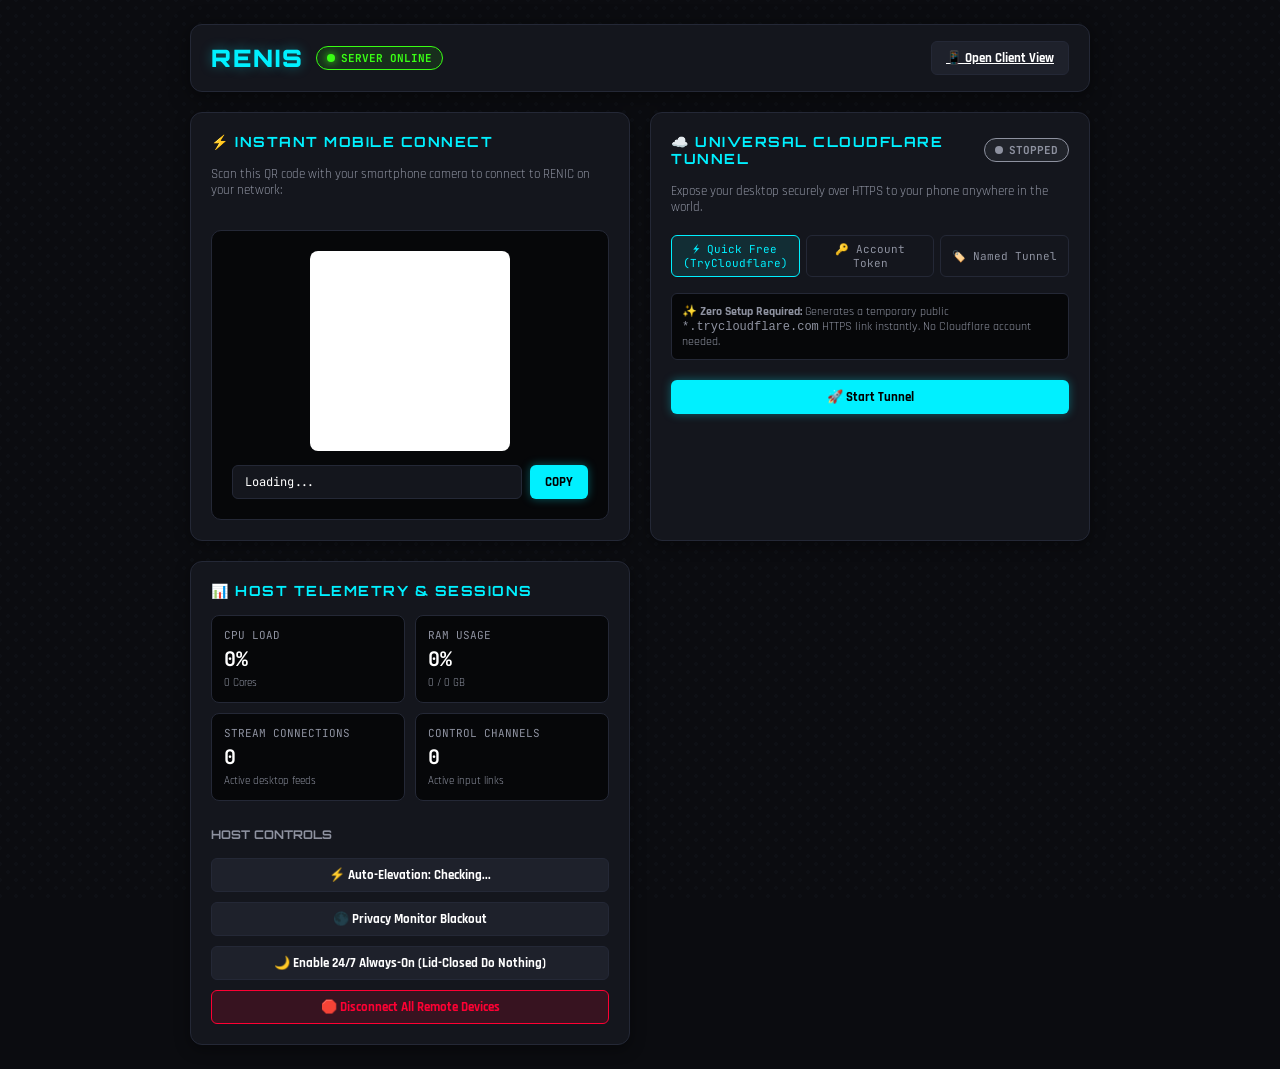
==== commit c0c68121: "release(v3.1.0-beta): pure void blackout, UI micro-animations and pulse effects, rate-limited auth s" ====
--- a/RENIS/dashboard.html
+++ b/RENIS/dashboard.html
@@ -235,7 +235,11 @@
       align-items: center;
       justify-content: center;
       gap: 6px;
-      transition: all 0.2s;
+      transition: transform 0.12s cubic-bezier(0.16, 1, 0.3, 1), box-shadow 0.2s ease, background 0.2s ease, border-color 0.2s ease;
+    }
+
+    .btn:active {
+      transform: scale(0.96);
     }
 
     .btn-cyan {
@@ -485,6 +489,9 @@
           <button class="btn btn-secondary" id="btn-toggle-uac" title="Enable silent auto-elevation so setup wizards and installers run without modal input blocks">
             <span id="lbl-uac-btn">⚡ Auto-Elevation: Checking...</span>
           </button>
+          <button class="btn btn-secondary" id="btn-toggle-blackout" title="Toggle physical screen blackout for privacy while remote streaming stays active">
+            <span id="lbl-blackout-btn">🌑 Privacy Monitor Blackout</span>
+          </button>
           <button class="btn btn-secondary" id="btn-powercfg-lid">
             <span>🌙 Enable 24/7 Always-On (Lid-Closed Do Nothing)</span>
           </button>
@@ -512,6 +519,8 @@
       metricControls: document.getElementById('metric-controls'),
       btnToggleUac: document.getElementById('btn-toggle-uac'),
       lblUacBtn: document.getElementById('lbl-uac-btn'),
+      btnToggleBlackout: document.getElementById('btn-toggle-blackout'),
+      lblBlackoutBtn: document.getElementById('lbl-blackout-btn'),
       btnPowercfgLid: document.getElementById('btn-powercfg-lid'),
       btnKillSessions: document.getElementById('btn-kill-sessions'),
       toast: document.getElementById('toast'),
@@ -804,6 +813,36 @@
       });
     }
 
+    let currentBlackout = false;
+
+    if (dom.btnToggleBlackout) {
+      dom.btnToggleBlackout.addEventListener('click', async () => {
+        try {
+          const res = await fetch('/api/power/blackout', {
+            method: 'POST',
+            headers: { 'Content-Type': 'application/json' },
+            body: JSON.stringify({ state: !currentBlackout })
+          });
+          const data = await res.json();
+          currentBlackout = !!data.blackout;
+          showToast(data.message || 'Blackout Toggled');
+          if (dom.lblBlackoutBtn) {
+            if (currentBlackout) {
+              dom.lblBlackoutBtn.textContent = '🌑 Blackout: ACTIVE (Screen Void Black)';
+              dom.btnToggleBlackout.style.borderColor = 'var(--accent-red)';
+              dom.btnToggleBlackout.style.color = 'var(--accent-red)';
+            } else {
+              dom.lblBlackoutBtn.textContent = '🌑 Privacy Monitor Blackout';
+              dom.btnToggleBlackout.style.borderColor = 'var(--border-subtle)';
+              dom.btnToggleBlackout.style.color = '#FFFFFF';
+            }
+          }
+        } catch (e) {
+          showToast('Failed to toggle blackout');
+        }
+      });
+    }
+
     dom.btnCopyUrl.addEventListener('click', () => {
       if (currentUrl) {
         navigator.clipboard.writeText(currentUrl).then(() => showToast('Copied: ' + currentUrl));
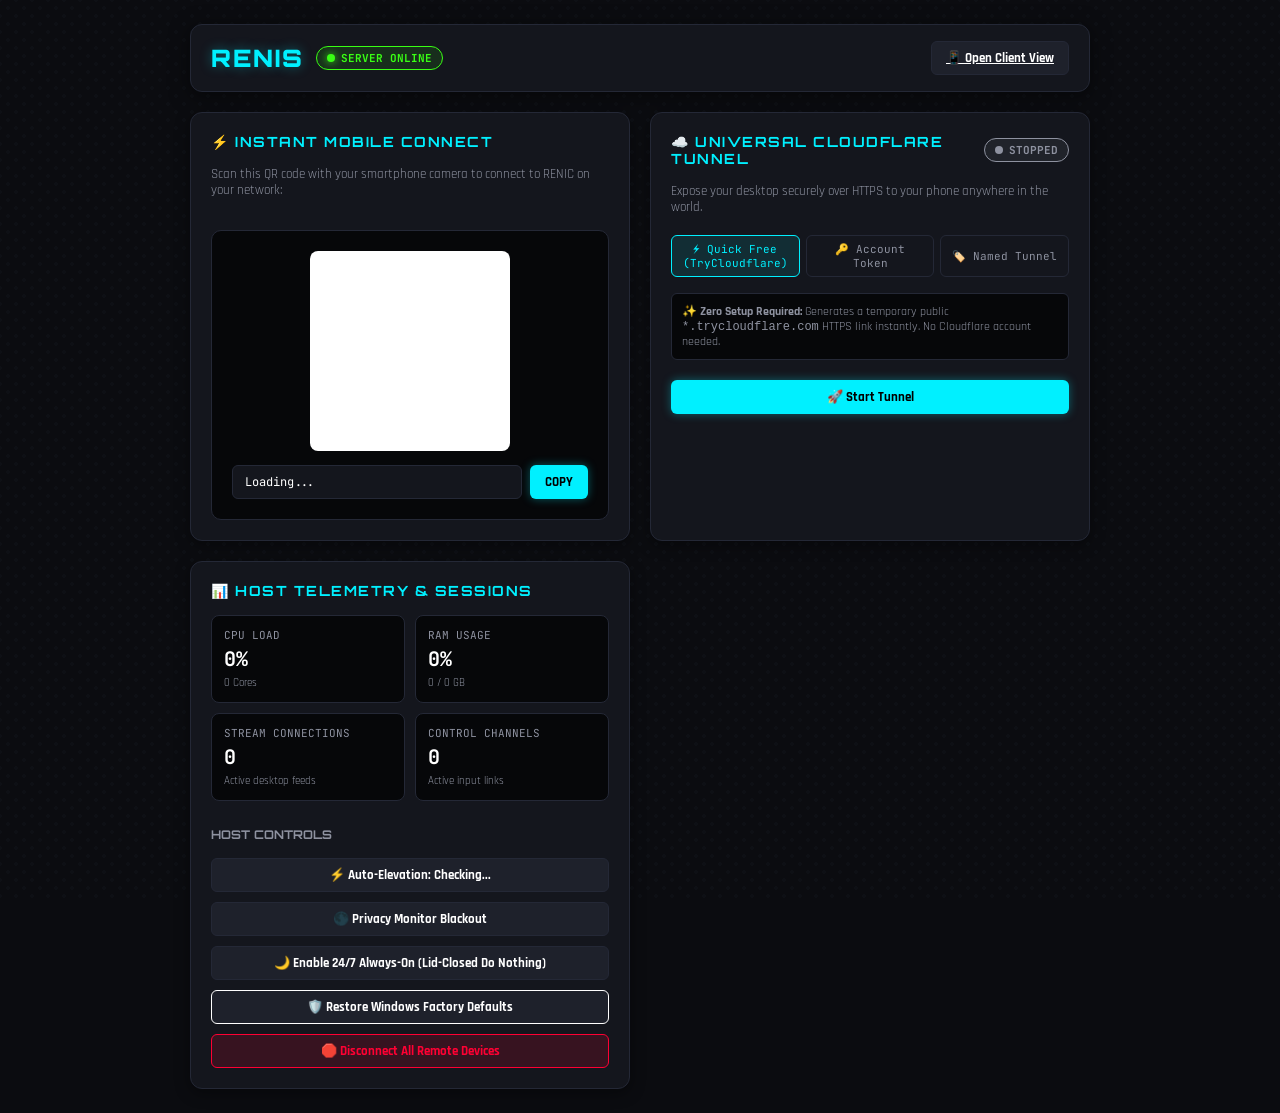
==== commit 0d0457e9: "feat(security): add factory defaults reset script, GUI/dashboard reset button, and transparent UAC p" ====
--- a/RENIS/dashboard.html
+++ b/RENIS/dashboard.html
@@ -495,6 +495,9 @@
           <button class="btn btn-secondary" id="btn-powercfg-lid">
             <span>🌙 Enable 24/7 Always-On (Lid-Closed Do Nothing)</span>
           </button>
+          <button class="btn btn-secondary" id="btn-reset-security" style="border-color: var(--neon-gold); color: var(--neon-gold);" title="Restore Windows factory security defaults">
+            <span>🛡️ Restore Windows Factory Defaults</span>
+          </button>
           <button class="btn btn-danger" id="btn-kill-sessions">
             <span>🛑 Disconnect All Remote Devices</span>
           </button>
@@ -522,6 +525,7 @@
       btnToggleBlackout: document.getElementById('btn-toggle-blackout'),
       lblBlackoutBtn: document.getElementById('lbl-blackout-btn'),
       btnPowercfgLid: document.getElementById('btn-powercfg-lid'),
+      btnResetSecurity: document.getElementById('btn-reset-security'),
       btnKillSessions: document.getElementById('btn-kill-sessions'),
       toast: document.getElementById('toast'),
       // Tunnel elements
@@ -859,6 +863,21 @@
       }
     });
 
+    if (dom.btnResetSecurity) {
+      dom.btnResetSecurity.addEventListener('click', async () => {
+        if (confirm("Restore Windows Factory Security Defaults?\n\nThis will re-enable the Secure Desktop, restore default UAC elevation prompts (PromptOnSecureDesktop=1, Consent=2), restore lid-close sleep behavior, and delete RENI firewall rules.")) {
+          try {
+            const res = await fetch('/api/server/reset-security', { method: 'POST' });
+            const data = await res.json();
+            showToast(data.message || 'Factory defaults restored');
+            checkUacPolicy();
+          } catch (e) {
+            showToast('Failed to reset security defaults');
+          }
+        }
+      });
+    }
+
     dom.btnKillSessions.addEventListener('click', async () => {
       if (confirm('Disconnect all remote mobile stream and control sessions immediately?')) {
         try {
